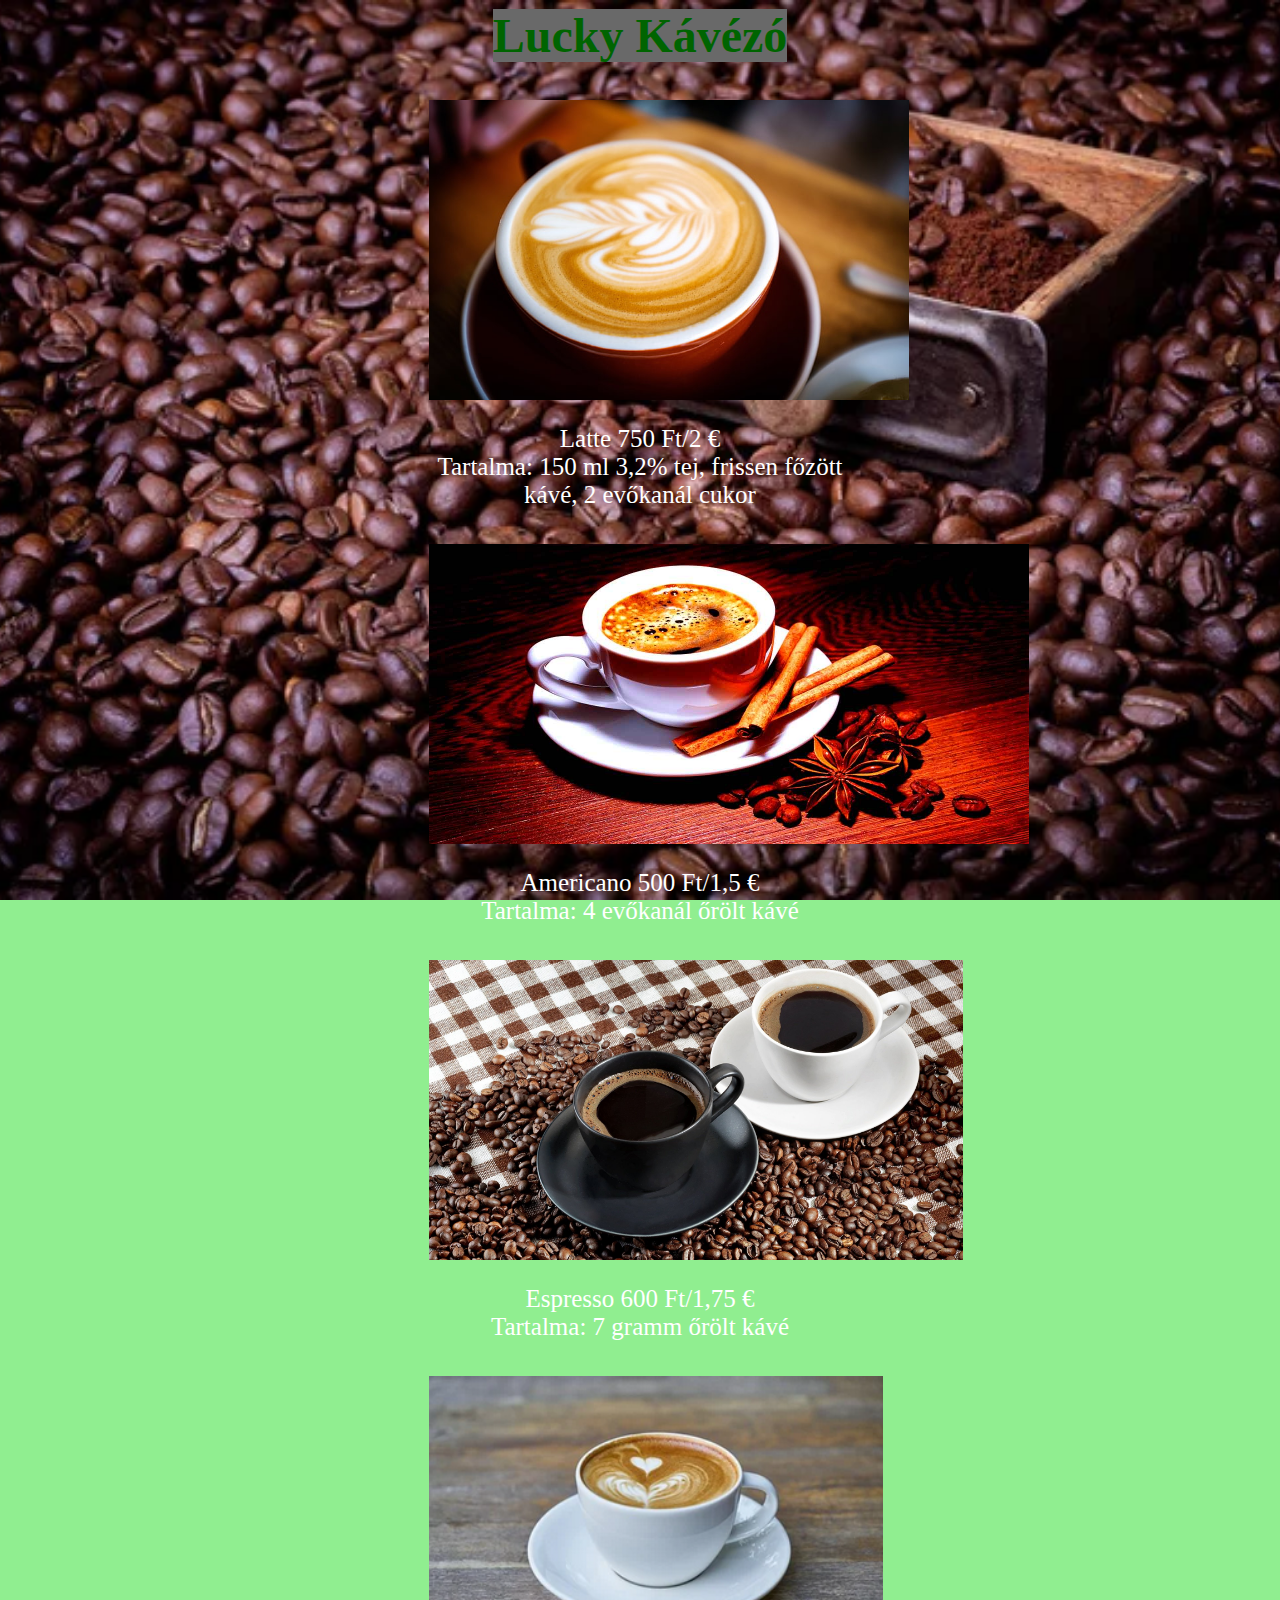
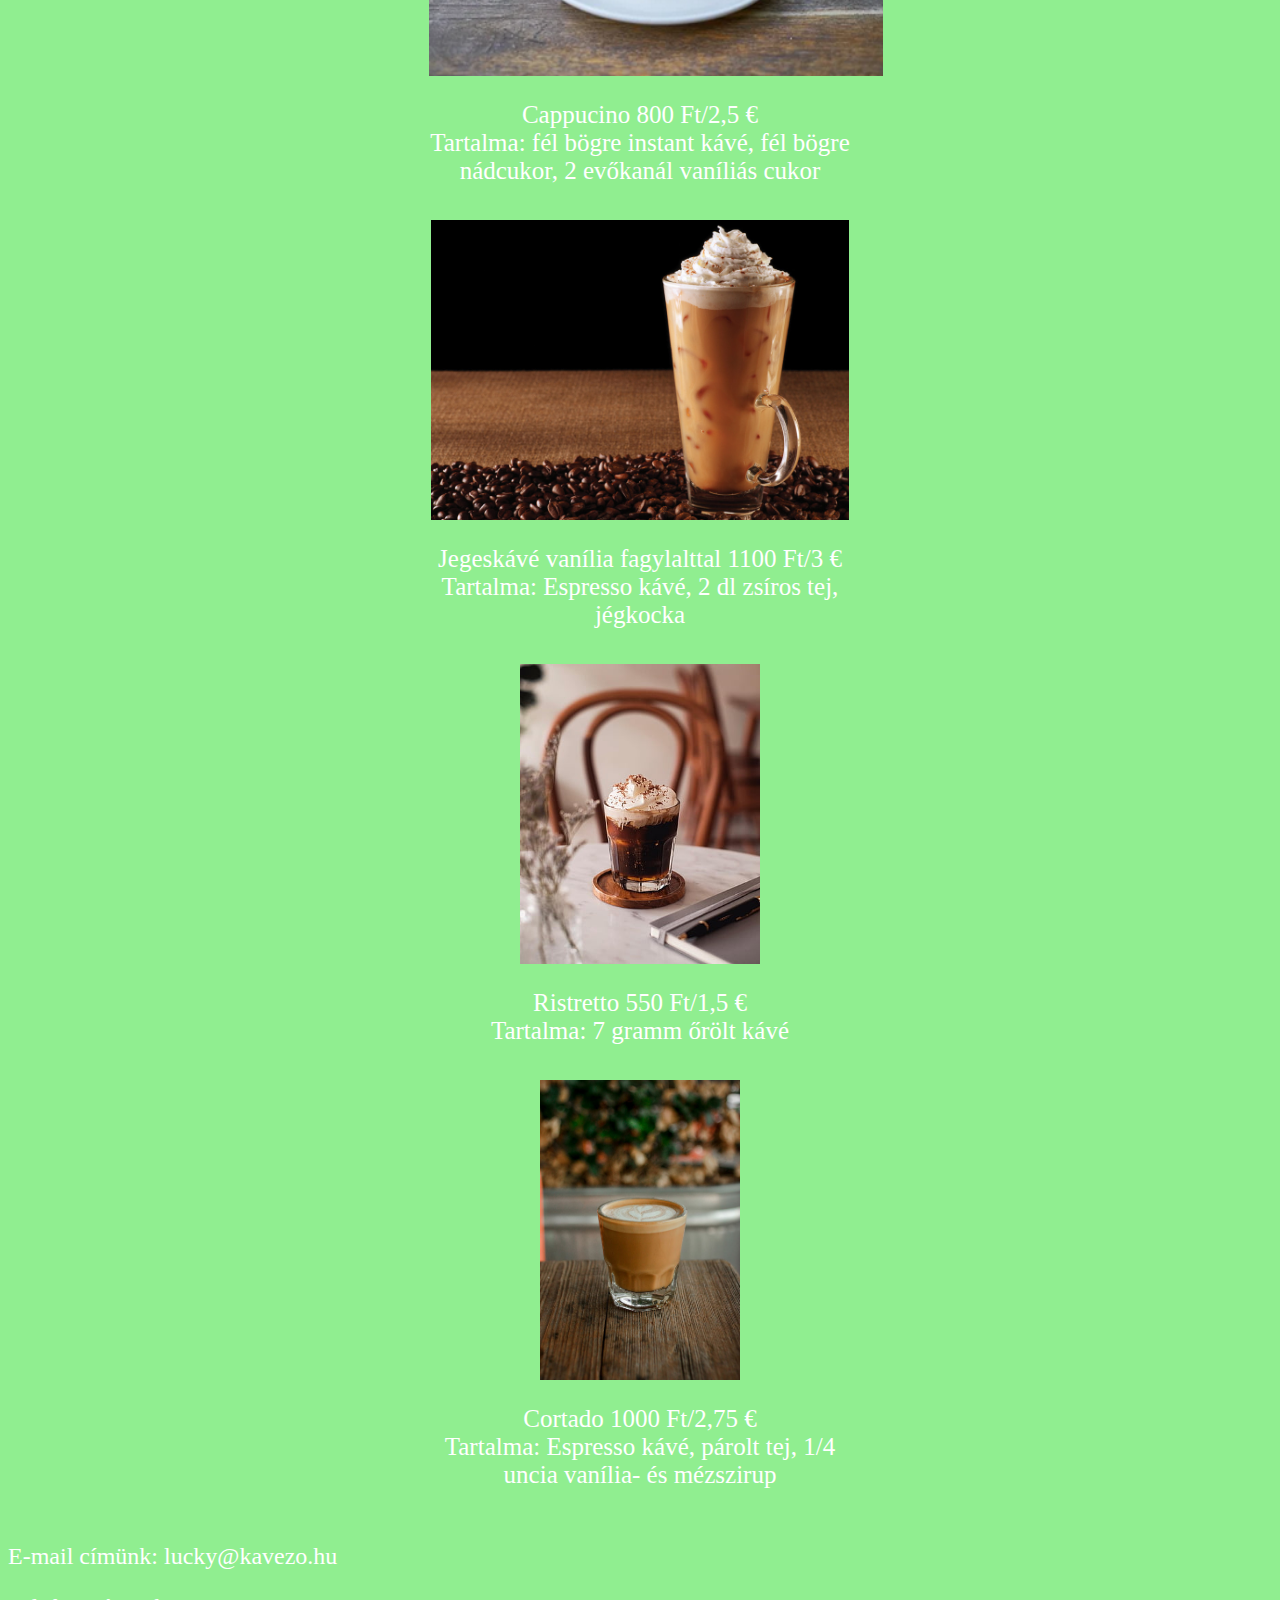
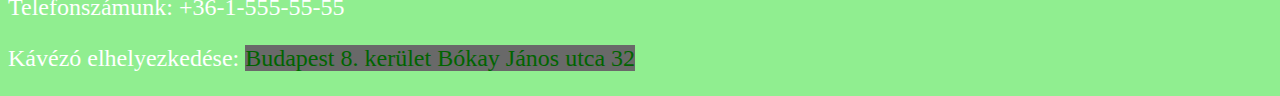
==== kavesoldal.html @ 8d6038ca "elso" ====
<html lang="en">
<head>
    <meta http-equiv="Content-Type" content="text/html;charset=UTF-8">
    <title>Lucky</title>
    <link rel="stylesheet" href="style.css">
</head>
<body>
    <div width="600" align="center">
    <h1><font face="Verdana"><a href="index.html">Lucky Kávézó</a></font></h1>    

    

<div class="column"><img src="Kepek/Latte.jpg" alt="Forest" ><p>Latte 750 Ft/2 € <br>Tartalma: 150 ml 3,2% tej, frissen főzött kávé, 2 evőkanál cukor</p></div> 
<div class="column"><img src="Kepek/americano.jpg" alt="Forest" ><p>Americano 500 Ft/1,5 € <br>Tartalma: 4 evőkanál őrölt kávé</p></div> 
<div class="column"><img src="Kepek/Espresso.jpg" alt="Forest" ><p>Espresso 600 Ft/1,75 € <br>Tartalma: 7 gramm őrölt kávé</p></div> 
<div class="column"><img src="Kepek/cappuccino_k.png" alt="Forest" ><p>Cappucino 800 Ft/2,5 € <br>Tartalma: fél bögre instant kávé, fél bögre nádcukor, 2 evőkanál vaníliás cukor</p></div> 
<div class="column"><img src="Kepek/jegeskave.jpg" alt="Forest" ><p>Jegeskávé vanília fagylalttal 1100 Ft/3 € <br>Tartalma: Espresso kávé, 2 dl zsíros tej, jégkocka</p></div> 
<div class="column"><img src="Kepek/ristretto.jpg" alt="Forest" ><p>Ristretto 550 Ft/1,5 € <br>Tartalma: 7 gramm őrölt kávé</p></div> 
<div class="column"><img src="Kepek/cortado.jpg" alt="Forest" ><p>Cortado 1000 Ft/2,75 € <br>Tartalma: Espresso kávé, párolt tej, 1/4 uncia vanília- és mézszirup</p></div> 








<div class="cuccok"><p>E-mail címünk: lucky@kavezo.hu</p> 
<p>Telefonszámunk: +36-1-555-55-55</p>
<p>Kávézó elhelyezkedése: <a href="https://www.google.com/maps/place/Budapest,+B%C3%B3kay+J%C3%A1nos+u.+32,+1083/@47.4867193,19.0787489,3a,75y,144.44h,77.82t/data=!3m6!1e1!3m4!1sURUzUS0VKr11g6O5vCVg3w!2e0!7i16384!8i8192!4m5!3m4!1s0x4741dcf7280cdf85:0x924cdd139e7af5c0!8m2!3d47.4866229!4d19.0789469">Budapest 8. kerület Bókay János utca 32</a></p>
</div>
</body>
---- style.css ----
body{
    background-image: url(Kepek/hatter.jpg) ;
    background-attachment: fixed;
    background-size: cover;
    background-position: center;
    background-color: lightgreen;
    color:white;
    font-size: 150%;
    text-align:left
}

img {
  max-width: 2000000px;
  height: 300px;
  }

  .center {
    margin-left: auto;
    margin-right: 25cm;
  }

  a:link {
    color: darkgreen;
    background-color:dimgray;
    text-decoration: none;
  }
  
  .column {
    width: 33.33%;
    padding: 5px;
    font-size: 25px;
  }
  
  .row::after {
    content: "";
    clear: both;
    display: table
  }

  .cuccok {
    float: left;
    text-align: left;
  }
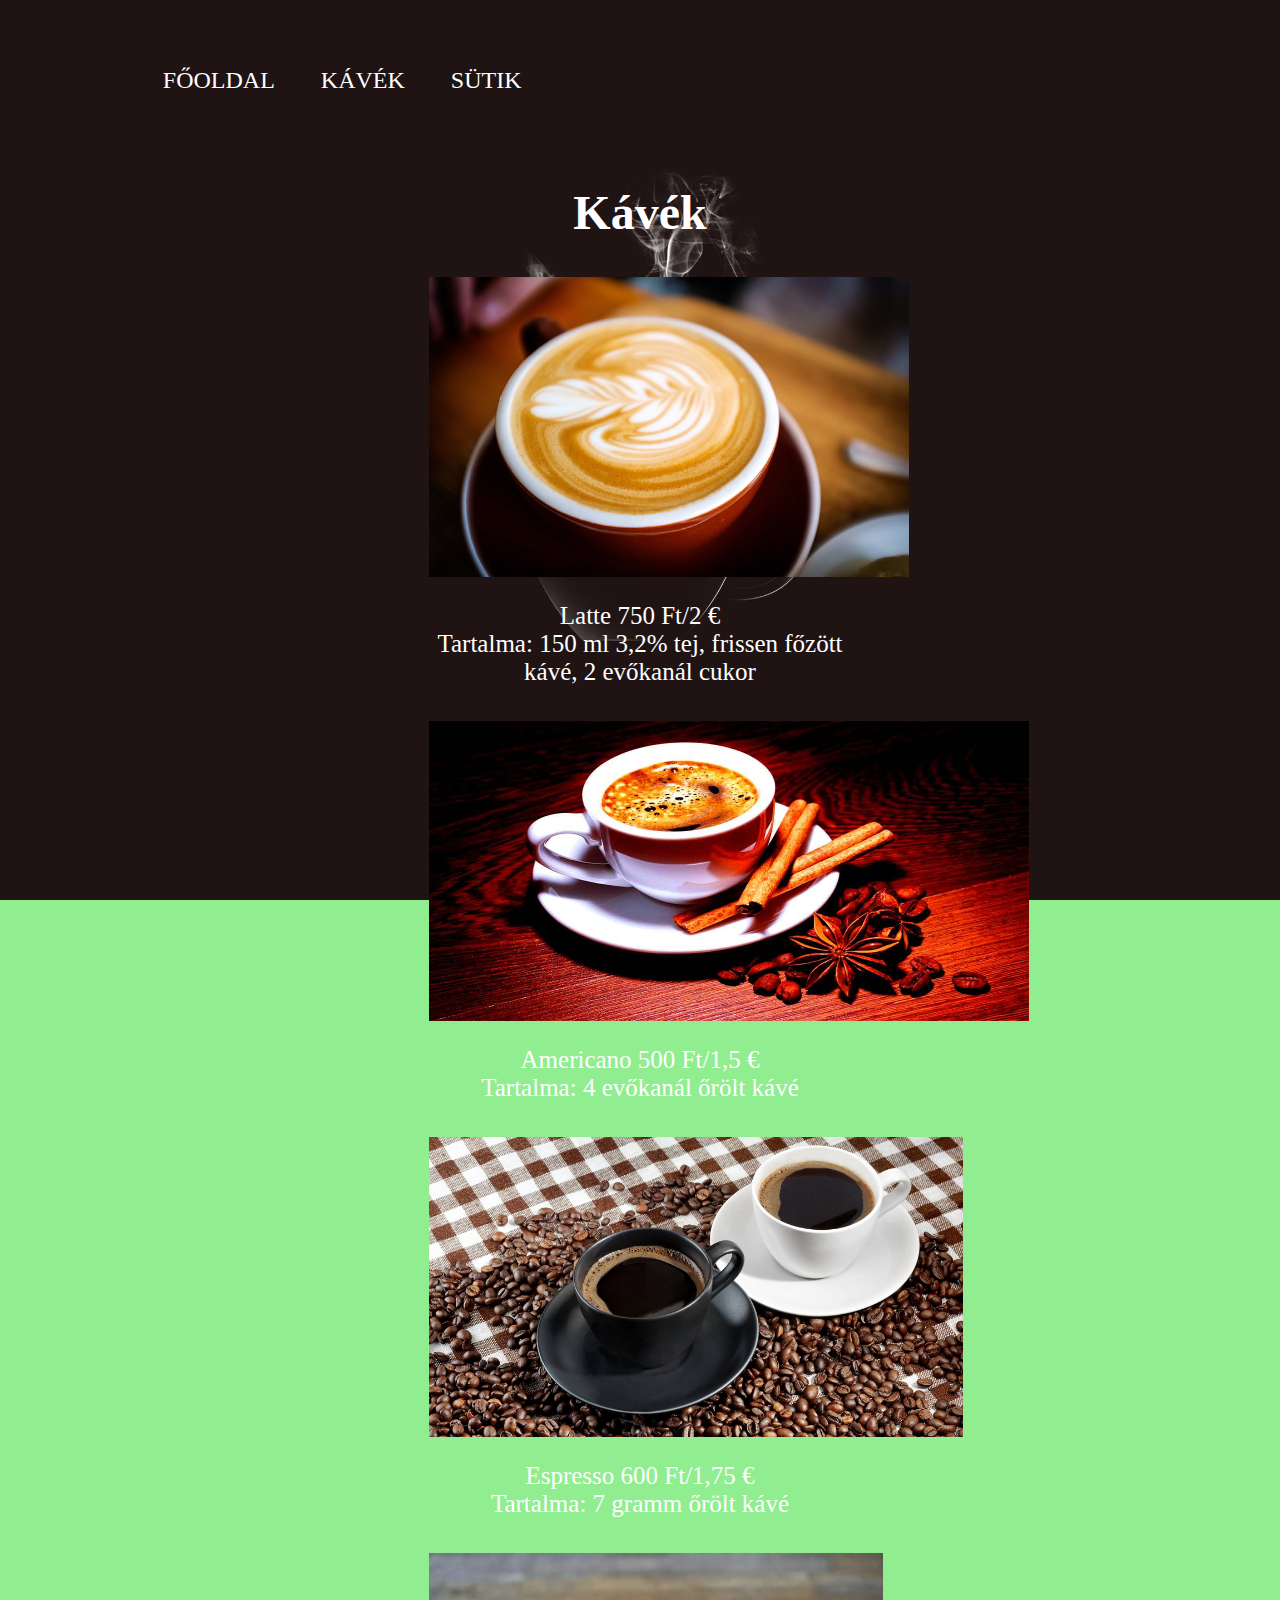
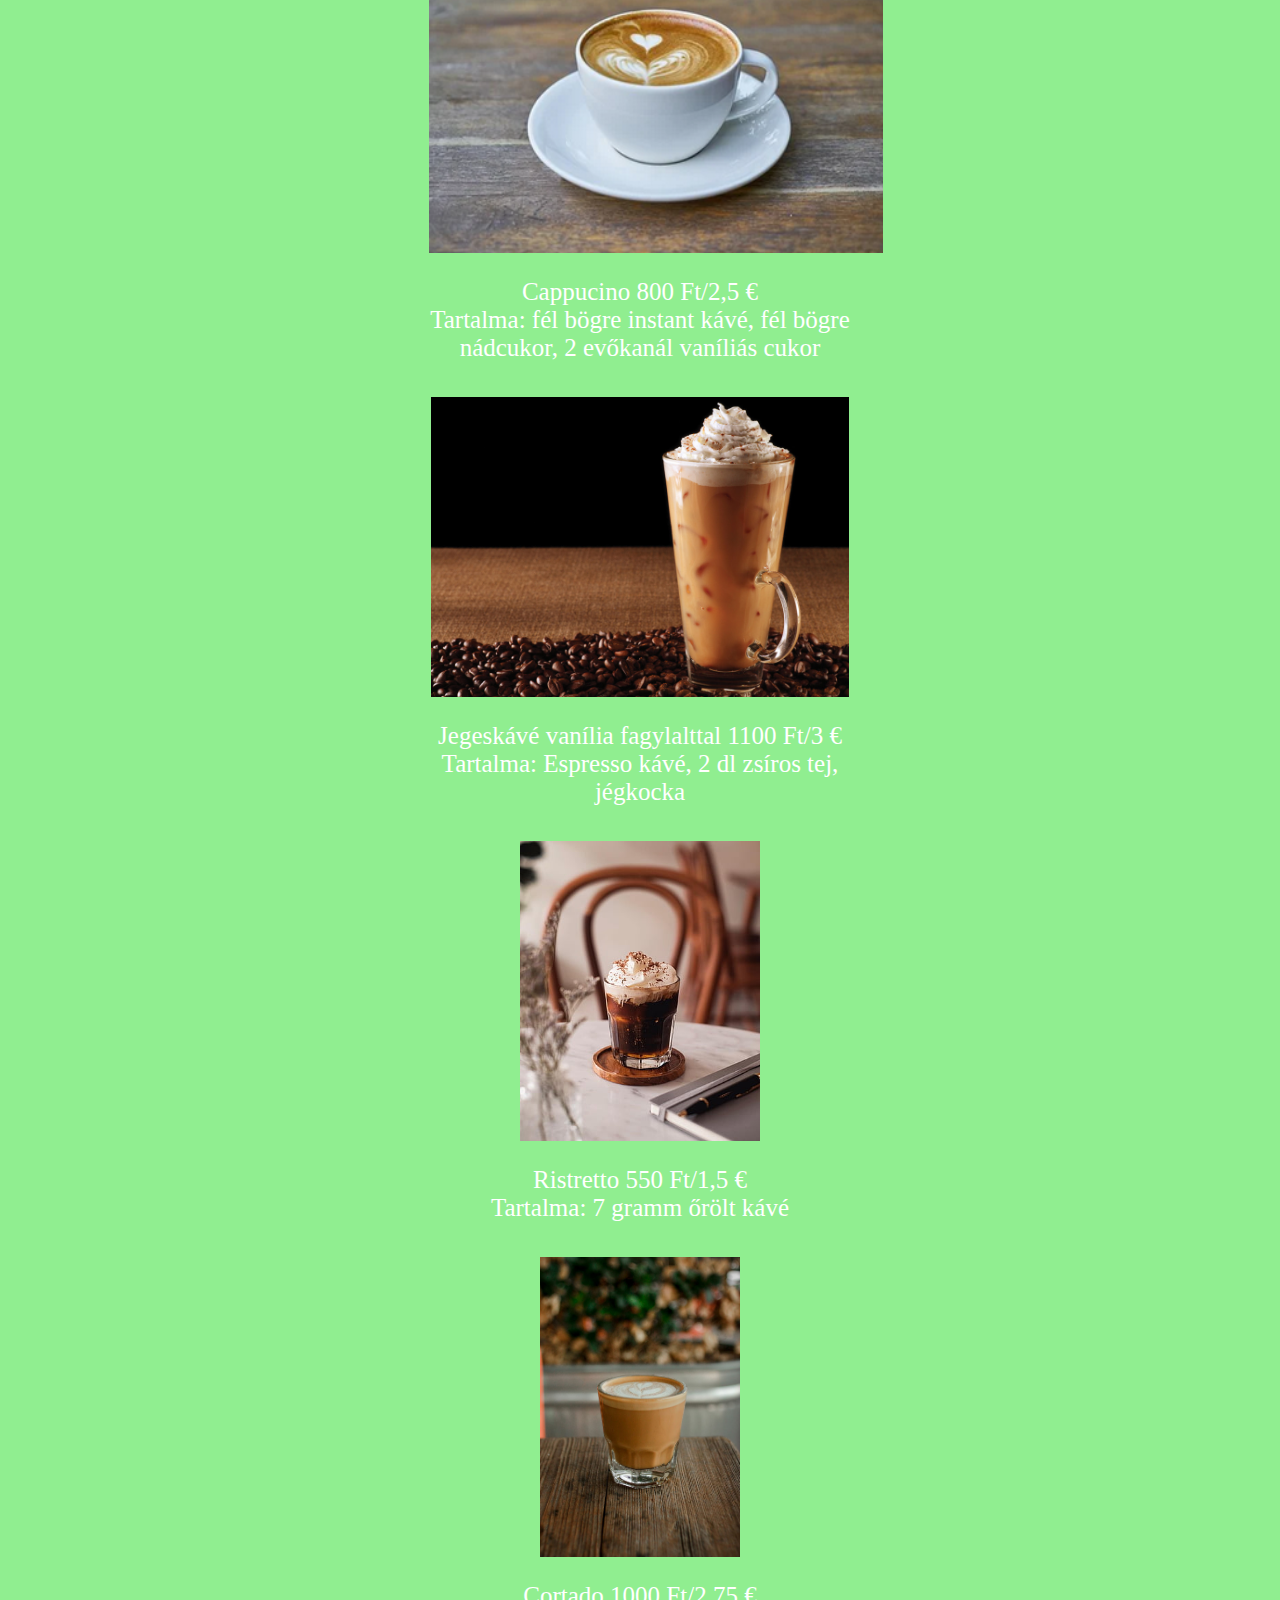
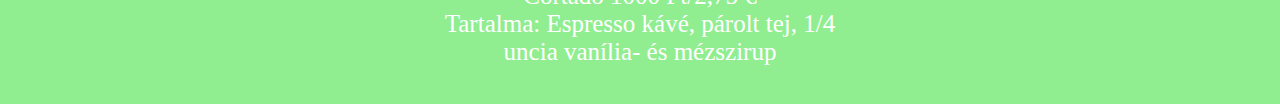
==== commit d691f38a: "vegso" ====
--- a/kavesoldal.html
+++ b/kavesoldal.html
@@ -5,8 +5,16 @@
     <link rel="stylesheet" href="style.css">
 </head>
 <body>
+</div class="banner">
+<nav class="navbar">
+  <ul>
+    <li> <a href="index.html">Főoldal</a></li>
+    <li> <a href="kavesoldal.html">Kávék</a></li>
+    <li> <a href="sutisoldal.html">Sütik</a></li>
+  </ul>
+</nav>  
     <div width="600" align="center">
-    <h1><font face="Verdana"><a href="index.html">Lucky Kávézó</a></font></h1>    
+    <h1><font face="Verdana">Kávék</font></h1>    
 
     
 
@@ -18,15 +26,4 @@
 <div class="column"><img src="Kepek/ristretto.jpg" alt="Forest" ><p>Ristretto 550 Ft/1,5 € <br>Tartalma: 7 gramm őrölt kávé</p></div> 
 <div class="column"><img src="Kepek/cortado.jpg" alt="Forest" ><p>Cortado 1000 Ft/2,75 € <br>Tartalma: Espresso kávé, párolt tej, 1/4 uncia vanília- és mézszirup</p></div> 
 
-
-
-
-
-
-
-
-<div class="cuccok"><p>E-mail címünk: lucky@kavezo.hu</p> 
-<p>Telefonszámunk: +36-1-555-55-55</p>
-<p>Kávézó elhelyezkedése: <a href="https://www.google.com/maps/place/Budapest,+B%C3%B3kay+J%C3%A1nos+u.+32,+1083/@47.4867193,19.0787489,3a,75y,144.44h,77.82t/data=!3m6!1e1!3m4!1sURUzUS0VKr11g6O5vCVg3w!2e0!7i16384!8i8192!4m5!3m4!1s0x4741dcf7280cdf85:0x924cdd139e7af5c0!8m2!3d47.4866229!4d19.0789469">Budapest 8. kerület Bókay János utca 32</a></p>
-</div>
 </body>--- a/style.css
+++ b/style.css
@@ -1,12 +1,12 @@
 body{
-    background-image: url(Kepek/hatter.jpg) ;
+    background-image: url(Kepek/kavezo.jpg) ;
     background-attachment: fixed;
     background-size: cover;
     background-position: center;
     background-color: lightgreen;
     color:white;
     font-size: 150%;
-    text-align:left
+    text-align:justify;  
 }
 
 img {
@@ -19,9 +19,8 @@
     margin-right: 25cm;
   }
 
-  a:link {
-    color: darkgreen;
-    background-color:dimgray;
+  a{
+    color:white;
     text-decoration: none;
   }
   
@@ -40,4 +39,83 @@
   .cuccok {
     float: left;
     text-align: left;
-  }+  }
+
+  .navbar{
+    width: 85%;
+    margin: auto;
+    padding: 35px 0;
+    display: flex;
+    align-items: center;
+    justify-content: space-between;
+}
+
+.navbar ul li{
+list-style: none;
+display: inline-block;
+margin: 0 20px;
+position: relative;
+}
+.navbar ul li a{
+    text-decoration: none;
+    color: #fff;
+    text-transform: uppercase;
+}
+.navbar ul li::after{
+    content: '';
+    height: 3px;
+    width: 0;
+    background: #009688;
+    position: absolute;
+    left: 0;
+    bottom: -10px;
+    transition: 0.5s;
+}
+.navbar ul li:hover::after{
+    width: 100%;
+  }
+
+  button{
+    width: 200px;
+    padding: 15px 0;
+    text-align: center;
+    margin-left: 30px;
+    margin-right: 0;
+    display: block;
+    border-radius: 25px;
+    font-weight: bold;
+    border: 2px solid #009688;
+    background: transparent;
+    color: #fff;
+    cursor: pointer;
+    position: relative;
+    overflow: hidden;
+    
+}
+span{
+    background: #009688;
+    height: 100%;
+    width: 0;
+    border-radius: 25px;
+    position: absolute;
+    left: 0;
+    bottom: 0;
+    z-index: -1;
+    transition: 0.5s;
+}
+
+button:hover span{
+    width: 100%;
+}
+button:hover{
+    border: none;
+}
+
+.googlemap{
+  color: palevioletred;
+}
+
+.rolunk{
+  width: 40%;
+ height: 15%;
+}
